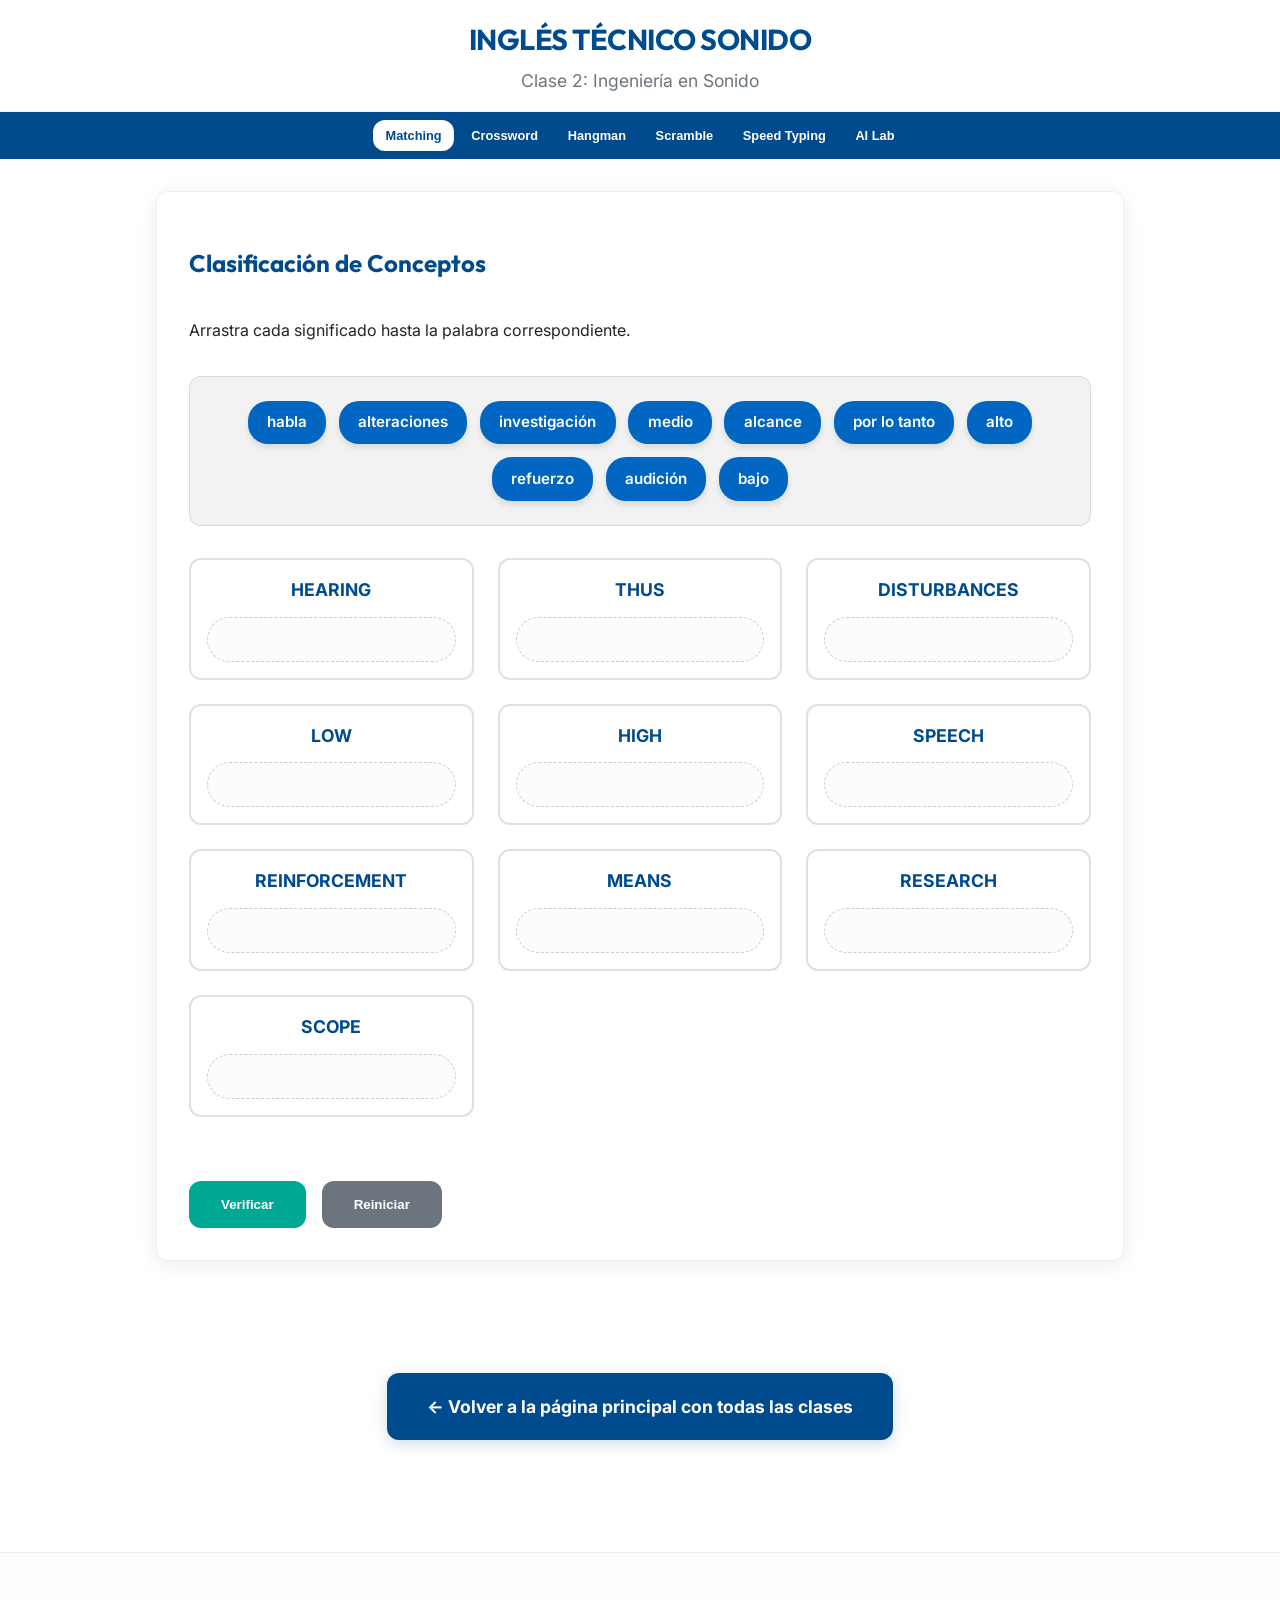
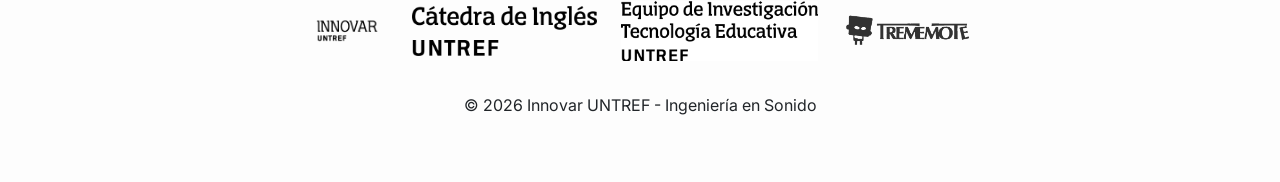
==== clase 2/clase2.html @ 0c976e35 "Add files via upload" ====
<!DOCTYPE html>
<html lang="es">

<head>
    <meta charset="UTF-8">
    <meta name="viewport" content="width=device-width, initial-scale=1.0">
    <title>UNTREF EdTech - Inglés Técnico</title>
    <link rel="stylesheet" href="../style.css">
    <link rel="preconnect" href="https://fonts.googleapis.com">
    <link rel="preconnect" href="https://fonts.gstatic.com" crossorigin>
    <link href="https://fonts.googleapis.com/css2?family=Inter:wght@400;600;700&family=Outfit:wght@400;700&display=swap"
        rel="stylesheet">
</head>

<body class="untref-edtech-app">
    <header class="app-header">
        <h1 class="header-title">INGLÉS TÉCNICO SONIDO</h1>
        <p class="header-subtitle">Clase 2: Ingeniería en Sonido</p>
    </header>

        <nav class="app-nav">
        <button class="hamburger-btn" id="hamburger-btn" aria-label="Abrir menú">
            <span></span>
            <span></span>
            <span></span>
        </button>
        <div class="nav-links" id="nav-links">
            <button class="nav-btn active" data-target="drag-drop">Matching</button>
            <button class="nav-btn" data-target="crossword">Crossword</button>
            <button class="nav-btn" data-target="hangman">Hangman</button>
            <button class="nav-btn" data-target="word-scramble">Scramble</button>
            <button class="nav-btn" data-target="speed-typing">Speed Typing</button>
            <button class="nav-btn" data-target="ai-lab">AI Lab</button>
        </div>
    </nav>
    <main class="app-content">
        <!-- AI Lab (Default) -->
        <section id="ai-lab" class="activity-section">
            <div class="activity-header">
                <h2>AI Lab: Vocabulario Inteligente</h2>
            </div>
            <div class="innovar-disclaimer">
                <p><strong>El AI Lab: Vocabulario Inteligente de Innovar UNTREF</strong> promueve sistemas abiertos,
                    libres y gratuitos para que utilices sus contenidos con cualquier IA, logrando una compatibilidad
                    universal mediante <strong>Embeddings</strong> que traducen conceptos a un lenguaje matemático común
                    y <strong>Transformers</strong> que garantizan el contexto académico exacto; todo esto potenciado
                    por nuestra curaduría de datos y arquitectura de prompts, diseñada específicamente para guiar al
                    modelo y proporcionar una base de conocimiento sólida, permitiendo así reducir drásticamente las
                    alucinaciones de la IA al seleccionar una palabra para generar un prompt experto.</p>
            </div>

            <div class="word-grid" id="ai-word-grid">
                <!-- Cards injected here -->
            </div>

            <div id="prompt-modal" class="modal">
                <div class="modal-content">
                    <div class="prompt-header">
                        <span class="prompt-badge">IA Prompt Experto</span>
                    </div>
                    <div id="modal-word-title" style="font-weight: bold; margin-bottom: 1rem;"></div>
                    <div id="prompt-content" class="prompt-content"></div>
                    <div class="modal-footer">
                        <button id="copy-prompt" class="action-btn">Copiar Prompt</button>
                        <p class="copy-instruction">Presiona en alguna IA para pegar el prompt copiado</p>
                        <div class="ai-platform-links">
                            <a href="https://chat.openai.com/" target="_blank" class="ai-button chatgpt">ChatGPT</a>
                            <a href="https://gemini.google.com/" target="_blank" class="ai-button gemini">Gemini</a>
                            <a href="https://claude.ai/" target="_blank" class="ai-button claude">Claude</a>
                            <a href="https://huggingface.ai/chat/" target="_blank" class="ai-button hf">HuggingFace</a>
                            <a href="https://www.perplexity.ai/" target="_blank"
                                class="ai-button perplexity">Perplexity</a>
                        </div>
                    </div>
                </div>
            </div>
            <div class="toast"></div>
        </section>

        <!-- Drag & Drop -->
        <section id="drag-drop" class="activity-section active">
            <div class="activity-header">
                <h2>Clasificación de Conceptos</h2>
                <div class="score-display" id="score-drag"></div>
            </div>
            <p>Arrastra cada significado hasta la palabra correspondiente.</p>
            <div class="drag-container">
                <div class="word-pool" id="word-pool"></div>
                <div class="drop-zones"></div>
            </div>
            <div class="action-bar">
                <button id="check-drag" class="action-btn">Verificar</button>
                <button id="reset-drag" class="action-btn secondary">Reiniciar</button>
            </div>
            <div class="toast"></div>
        </section>

        <!-- Crossword -->
        <section id="crossword" class="activity-section">
            <div class="activity-header">
                <h2>Crossword Puzzle</h2>
                <div class="score-display" id="score-crossword"></div>
            </div>
            <p>Resuelve el crucigrama utilizando el vocabulario de la clase.</p>
            <div class="crossword-container">
                <div id="crossword-grid" class="grid-layout"></div>
                <div class="clues">
                    <h3>Pistas</h3>
                    <ul id="clue-list"></ul>
                </div>
            </div>
            <div class="action-bar">
                <button id="check-crossword" class="action-btn">Verificar</button>
                <button id="reset-crossword" class="action-btn secondary">Reiniciar</button>
            </div>
            <div class="toast"></div>
        </section>

        <!-- Hangman -->
        <section id="hangman" class="activity-section">
            <div class="activity-header">
                <h2>The Hangman</h2>
                <div class="score-display" id="score-hangman"></div>
            </div>
            <p>Adivina el término técnico antes de que sea tarde.</p>
            <div class="hangman-container">
                <canvas id="hangman-canvas" width="200" height="250"></canvas>
                <div class="game-info">
                    <div id="word-display" class="word-display"></div>
                    <div id="alphabet" class="alphabet"></div>
                    <p id="hangman-hint"></p>
                </div>
            </div>
            <div class="action-bar">
                <button id="reset-hangman" class="action-btn">Reiniciar Juego</button>
            </div>
            <div class="toast"></div>
        </section>

        <!-- Word Scramble -->
        <section id="word-scramble" class="activity-section">
            <div class="activity-header">
                <h2>Word Scramble</h2>
                <div class="score-display" id="score-scramble"></div>
            </div>
            <div class="game-instructions">
                <strong>📝 Cómo jugar:</strong> Haz clic en las letras para construir la palabra técnica.
            </div>
            <div class="scramble-container">
                <div id="scrambled-word" class="scrambled-word hidden"></div>
                <div id="scramble-letters" class="word-bank"></div>
                <div id="scramble-answer" class="typing-word">_ _ _</div>
                <p id="scramble-hint" class="game-hint"></p>
            </div>
            <div class="action-bar">
                <button id="check-scramble" class="action-btn">Verificar</button>
                <button id="reset-scramble" class="action-btn secondary">Nueva Palabra</button>
            </div>
            <div class="toast"></div>
        </section>

        <!-- Speed Typing -->
        <section id="speed-typing" class="activity-section">
            <div class="activity-header">
                <h2>Speed Typing Challenge</h2>
                <div class="score-display" id="score-typing"></div>
            </div>
            <div class="game-instructions">
                <strong>⚡ Cómo jugar:</strong> Escribe la <strong>traducción al castellano</strong> de la palabra en
                inglés.
            </div>
            <div class="typing-container">
                <div class="typing-stats">
                    <span>Tiempo: <span id="typing-time">50</span>s</span>
                    <span>Puntos: <span id="typing-points">0</span></span>
                </div>
                <div id="typing-word" class="typing-word">¿LISTO?</div>
                <input type="text" id="typing-input" class="game-input" placeholder="Escribe aquí..." autocomplete="off"
                    disabled>
                <div id="typing-ai-recommendation" class="game-instructions hidden" style="margin-top: 2rem;"></div>
            </div>
            <div class="action-bar">
                <button id="start-typing" class="action-btn">Empezar Reto</button>
                <button id="check-typing" class="action-btn" style="display: none;">Verificar</button>
            </div>
            <div class="toast"></div>
        </section>
    </main>

    
    <div class="main-back-container"><a href="../index.html" class="action-btn back-main-btn">&larr; Volver a la página principal con todas las clases</a></div>
    <footer class="app-footer">
        <div class="footer-logo-container">
            <img src="../logo-innovar.png" alt="Innovar UNTREF" class="footer-logo innovar-logo">
            <img src="../logo-catedra.png" alt="Cátedra de Inglés UNTREF" class="footer-logo main-logo">
            <img src="../logo-investigacion-untref.png" alt="Investigación UNTREF" class="footer-logo research-logo">
            <img src="../logo-trememote.png" alt="Trememote" class="footer-logo">
        </div>
        <p>© 2026 Innovar UNTREF - Ingeniería en Sonido</p>
    </footer>

    <script src="script.js"></script>
</body>

</html>
---- style.css ----
:root {
    --primary-color: #004b8d;
    --primary-light: #0066c1;
    --secondary-color: #00a896;
    --accent-color: #ff6f00;
    --bg-color: #ffffff;
    --card-bg: #ffffff;
    --text-color: #212529;
    --muted-text: #6c757d;
    --success-color: #28a745;
    --error-color: #dc3545;
    --border-radius: 12px;
    --shadow: 0 4px 20px rgba(0, 0, 0, 0.08);
}

* {
    box-sizing: border-box;
}

body.untref-edtech-app {
    margin: 0;
    padding: 0;
    font-family: 'Inter', sans-serif;
    background-color: var(--bg-color);
    color: var(--text-color);
    line-height: 1.6;
    overflow-x: hidden;
}

/* For seamless embedding */
html,
body {
    overflow-y: auto;
    scrollbar-width: none;
    /* Firefox */
    -ms-overflow-style: none;
    /* IE/Edge */
}

body::-webkit-scrollbar {
    display: none;
    /* Chrome/Safari */
}

.chatgpt {
    background: #000000 !important;
    color: white !important;
    border: none !important;
}

.chatgpt svg {
    margin-right: 8px;
}

.gemini {
    background: #4285f4 !important;
    color: white !important;
    border: none !important;
}

.claude {
    background: #d97757 !important;
    color: white !important;
    border: none !important;
}

.hf {
    background: #ffbd00 !important;
    color: #000 !important;
    border: none !important;
}

.perplexity {
    background: #20b2aa !important;
    color: white !important;
    border: none !important;
}

.yg {
    background: #f44336 !important;
    color: white !important;
    border: none !important;
    width: 60px !important;
    border-radius: 20px !important;
}

.copy-instruction {
    font-size: 0.85rem;
    color: #666;
    margin: 10px 0 15px;
    font-style: italic;
}

.close-btn {
    color: var(--text-color);
}

h1,
h2,
h3 {
    font-family: 'Outfit', sans-serif;
    color: var(--primary-color);
}

.app-header {
    background: #ffffff;
    padding: 1rem 1.5rem;
    text-align: center;
    border-bottom: 1px solid #f0f0f0;
}

.header-title {    margin: 0;    font-size: 1.8rem;    letter-spacing: -0.5px;    text-transform: uppercase;}.header-subtitle {    margin: 0.3rem 0 0;    font-size: 1.1rem;    color: var(--muted-text);}

.app-nav {
    display: flex;
    justify-content: center;
    background: var(--primary-color);
    padding: 0.5rem;
    gap: 1rem;
    position: sticky;
    top: 0;
    z-index: 100;
}

.nav-btn {
    background: transparent;
    border: none;
    color: white;
    padding: 0.75rem 1.5rem;
    cursor: pointer;
    font-weight: 600;
    border-radius: var(--border-radius);
    transition: all 0.3s ease;
}

.nav-btn:hover {
    background: rgba(255, 255, 255, 0.1);
}

.nav-btn.active {
    background: white;
    color: var(--primary-color);
}

/* Home button container at the bottom */
.main-back-container {
    padding: 3rem 1.5rem;
    text-align: center;
    max-width: 1000px;
    margin: 0 auto;
}

.action-btn.back-main-btn {
    text-decoration: none;
    display: inline-flex;
    align-items: center;
    background: var(--primary-color) !important;
    gap: 10px;
    padding: 1.2rem 2.5rem;
    font-size: 1.1rem;
    box-shadow: 0 4px 15px rgba(0, 75, 141, 0.2);
}

.action-btn.back-main-btn:hover {
    background: var(--primary-light) !important;
    transform: translateY(-2px) scale(1.05);
}

/* Hamburger Menu styles */
.hamburger-btn {
    display: none;
    flex-direction: column;
    justify-content: space-around;
    width: 28px;
    height: 22px;
    background: transparent;
    border: none;
    cursor: pointer;
    padding: 0;
    margin-right: auto;
}

.hamburger-btn span {
    width: 100%;
    height: 3px;
    background: white;
    border-radius: 10px;
    transition: all 0.3s ease;
}

.hamburger-btn.open span:nth-child(1) {
    transform: rotate(45deg) translate(5px, 5px);
}

.hamburger-btn.open span:nth-child(2) {
    opacity: 0;
}

.hamburger-btn.open span:nth-child(3) {
    transform: rotate(-45deg) translate(7px, -7px);
}

@media (max-width: 768px) {
    .app-nav {
        padding: 0.8rem 1.5rem;
        justify-content: space-between;
        align-items: center;
    }

    .hamburger-btn {
        display: flex;
        order: 1;
    }

    .nav-links {
        display: none;
        position: absolute;
        top: 100%;
        left: 0;
        right: 0;
        background: var(--primary-color);
        flex-direction: column;
        padding: 1rem;
        box-shadow: 0 10px 15px rgba(0,0,0,0.1);
        z-index: 99;
    }

    .nav-links.open {
        display: flex;
    }

    .nav-btn {
        width: 100%;
        text-align: left;
    }

    .nav-btn.back-btn {
        margin-right: 0;
        margin-bottom: 0.5rem;
    }
}

.app-content {
    max-width: 1000px;
    margin: 2rem auto;
    padding: 0 1rem;
}

.activity-section {
    display: none;
    background: var(--card-bg);
    padding: 2rem;
    border-radius: var(--border-radius);
    box-shadow: var(--shadow);
    border: 1px solid #eee;
}

.activity-section.active {
    display: block;
    animation: fadeIn 0.5s ease;
}

@keyframes fadeIn {
    from {
        opacity: 0;
        transform: translateY(10px);
    }

    to {
        opacity: 1;
        transform: translateY(0);
    }
}

/* Drag & Drop Paired Layout */
.drag-container {
    margin: 2rem 0;
    display: flex;
    flex-direction: column;
    gap: 2rem;
}

.word-pool {
    display: flex;
    flex-wrap: wrap;
    gap: 0.8rem;
    padding: 1.5rem;
    background: rgba(0, 0, 0, 0.05);
    border-radius: var(--border-radius);
    min-height: 80px;
    justify-content: center;
    border: 1px solid rgba(0, 0, 0, 0.1);
}

.draggable {
    background: var(--primary-light);
    color: white;
    padding: 0.6rem 1.2rem;
    border-radius: 20px;
    cursor: grab;
    user-select: none;
    font-size: 0.95rem;
    font-weight: 600;
    box-shadow: 0 4px 6px rgba(0, 0, 0, 0.1);
    transition: transform 0.2s, background 0.3s;
}

.draggable.dragging {
    opacity: 0.5;
}

.drop-zones {
    display: grid;
    grid-template-columns: repeat(auto-fill, minmax(220px, 1fr));
    gap: 1.5rem;
}

.drop-slot {
    background: white;
    border: 2px solid #e0e0e0;
    border-radius: var(--border-radius);
    padding: 1rem;
    display: flex;
    flex-direction: column;
    align-items: center;
    gap: 0.8rem;
    transition: border-color 0.3s;
}

.drop-slot:hover {
    border-color: var(--primary-color);
}

/* AI Lab Disclaimer Premium Styling */
.innovar-disclaimer {
    background: linear-gradient(135deg, #f8f9fa 0%, #e9ecef 100%);
    border-left: 5px solid var(--primary-color);
    padding: 1.5rem;
    border-radius: 8px;
    margin-bottom: 2rem;
    box-shadow: 0 4px 12px rgba(0, 0, 0, 0.05);
}

.innovar-disclaimer p {
    margin: 0;
    color: var(--text-color);
    font-size: 1.05rem;
    line-height: 1.7;
}

.innovar-disclaimer strong {
    color: var(--primary-color);
}

/* AI Lab Redesign */
.word-grid {
    display: grid;
    grid-template-columns: repeat(auto-fill, minmax(220px, 1fr));
    gap: 1.5rem;
    margin-top: 1rem;
}

.word-card {
    background: white;
    padding: 1.5rem;
    border-radius: var(--border-radius);
    box-shadow: 0 4px 15px rgba(0, 0, 0, 0.05);
    border: 1px solid #eee;
    text-align: center;
    transition: transform 0.3s ease, border-color 0.3s;
}

.word-card:hover {
    transform: translateY(-5px);
    border-color: var(--primary-color);
}

.word-card h3 {
    margin: 0;
    font-size: 1.2rem;
    color: var(--primary-color);
    text-transform: uppercase;
}

.word-card p {
    color: var(--muted-text);
    font-size: 0.9rem;
    margin: 0.5rem 0 1.2rem;
}

.card-actions {
    display: flex;
    flex-wrap: wrap;
    gap: 8px;
    justify-content: center;
}

.card-btn {
    width: 35px;
    height: 35px;
    border-radius: 50%;
    display: flex;
    align-items: center;
    justify-content: center;
    text-decoration: none;
    font-size: 1.1rem;
    background: #f8f9fa;
    border: 1px solid #ddd;
    transition: all 0.2s;
}

.card-btn:hover {
    background: #eee;
    transform: scale(1.1);
}

.card-btn.prompt {
    background: var(--secondary-color);
    color: white;
    border: none;
    cursor: pointer;
}

.card-btn.yt {
    background: #ff0000;
    color: white;
    border: none;
}

.prompt-btn-text {
    background: var(--primary-color);
    color: white;
    border: none;
    padding: 6px 15px;
    border-radius: 20px;
    font-size: 0.8rem;
    font-weight: bold;
    cursor: pointer;
    width: 100%;
    margin-bottom: 10px;
}

/* Estilos para el Prompt In-Page (reemplaza Modal) */
.modal {
    display: none;
    margin-top: 2rem;
    padding: 1.5rem;
    background: #f8f9fa;
    border-radius: var(--border-radius);
    border: 2px solid var(--primary-color);
    box-shadow: none;
    position: relative;
    width: 100%;
}

.modal.active {
    display: block;
    animation: slideDown 0.4s ease;
}

.modal-content {
    background: transparent;
    padding: 0;
    width: 100%;
    max-width: none;
    box-shadow: none;
    border: none;
}

@keyframes slideDown {
    from { opacity: 0; transform: translateY(-10px); }
    to { opacity: 1; transform: translateY(0); }
}

.prompt-content {
    font-family: 'Inter', sans-serif;
    background: #f1f3f5;
    color: #333;
    padding: 1.5rem;
    border-radius: 8px;
    border: 1px solid #dee2e6;
    line-height: 1.6;
    font-size: 1rem;
    margin: 1.5rem 0;
    white-space: pre-wrap;
    user-select: all;
}

.ai-platform-links {
    display: flex;
    flex-wrap: wrap;
    gap: 0.8rem;
    justify-content: center;
    margin-top: 1rem;
}

.ai-button {
    text-decoration: none;
    padding: 10px 18px;
    border-radius: 8px;
    font-size: 0.85rem;
    font-weight: bold;
    color: white;
    transition: all 0.2s;
    display: flex;
    align-items: center;
    gap: 8px;
    box-shadow: 0 2px 4px rgba(0, 0, 0, 0.1);
}

.ai-button:hover {
    transform: translateY(-2px);
    box-shadow: 0 4px 8px rgba(0, 0, 0, 0.15);
}

.ai-badge {
    background: rgba(255, 255, 255, 0.2);
    padding: 2px 6px;
    border-radius: 4px;
    font-size: 0.7rem;
}

.modal-footer {
    border-top: 1px solid rgba(255, 255, 255, 0.1);
    padding-top: 1.5rem;
    margin-top: 1.5rem;
    display: flex;
    flex-direction: column;
    gap: 1rem;
}

.slot-label {
    font-weight: 700;
    color: var(--primary-color);
    font-size: 1.1rem;
    text-transform: uppercase;
}

.slot-content {
    min-height: 45px;
    width: 100%;
    background: #fcfcfc;
    border: 1px dashed #ccc;
    border-radius: 30px;
    display: flex;
    align-items: center;
    justify-content: center;
}

/* Fill in Blanks */
.word-bank {
    display: flex;
    flex-wrap: wrap;
    gap: 0.8rem;
    padding: 1rem;
    background: rgba(0, 75, 141, 0.05);
    border-radius: var(--border-radius);
    margin-bottom: 1.5rem;
    justify-content: center;
    border: 1px solid rgba(0, 75, 141, 0.1);
}

.bank-word {
    background: white;
    padding: 0.4rem 0.8rem;
    border-radius: 4px;
    border: 1px solid #ddd;
    font-size: 0.9rem;
    color: var(--primary-color);
    font-weight: 600;
}

.fill-paragraph {
    font-size: 1.1rem;
    line-height: 2.2;
    text-align: justify;
}

.fill-input {
    border: none;
    border-bottom: 2px solid var(--primary-color);
    background: rgba(0, 75, 141, 0.05);
    padding: 2px 8px;
    width: auto;
    min-width: 80px;
    text-align: center;
    font-family: inherit;
    font-weight: 600;
    margin: 0 4px;
    border-radius: 4px 4px 0 0;
    transition: all 0.3s ease;
}

.fill-input::placeholder {
    color: var(--error-color);
    font-size: 0.85rem;
    opacity: 0.8;
}

/* Crossword */
.crossword-container {
    display: flex;
    gap: 2rem;
    flex-wrap: wrap;
    align-items: flex-start;
    justify-content: center;
    margin-top: 1rem;
}

.grid-layout {
    background: white;
    padding: 10px;
    border-radius: 8px;
    box-shadow: 0 4px 15px rgba(0, 0, 0, 0.1);
}

.grid-cell {
    width: 25px;
    height: 25px;
    border: 1px solid #ddd;
    display: flex;
    align-items: center;
    justify-content: center;
    position: relative;
    background: white;
}

.grid-cell input {
    width: 100%;
    height: 100%;
    border: none;
    text-align: center;
    font-size: 1rem;
    font-weight: bold;
    text-transform: uppercase;
}

.empty-cell {
    background: #333;
    border-color: #333;
}

.cell-num {
    position: absolute;
    top: 1px;
    left: 1px;
    font-size: 0.55rem;
    color: var(--primary-color);
    font-weight: bold;
    z-index: 10;
    line-height: 1;
    background: rgba(255, 255, 255, 0.8);
    pointer-events: none;
}

.clues {
    flex: 1;
    min-width: 250px;
    text-align: left;
}

.clues ul {
    list-style: none;
    padding: 0;
}

.clues li {
    margin-bottom: 0.8rem;
    padding-bottom: 0.5rem;
    border-bottom: 1px solid #eee;
}

.hangman-container {
    display: flex;
    align-items: center;
    gap: 3rem;
    flex-wrap: wrap;
    justify-content: center;
}

.word-display {
    font-size: 2.5rem;
    letter-spacing: 0.5rem;
    font-family: monospace;
    margin-bottom: 1.5rem;
}

/* Scoring & Buttons */
.section-header {
    display: flex;
    justify-content: space-between;
    align-items: center;
    margin-bottom: 1rem;
    border-bottom: 2px solid rgba(0, 75, 141, 0.1);
    padding-bottom: 0.5rem;
}

.score-display {
    display: flex;
    gap: 4px;
}

.untref-star {
    font-size: 1.5rem;
    color: #ffd700;
    text-shadow: 0 0 5px rgba(255, 215, 0, 0.5);
    animation: bounce 0.5s ease;
}

@keyframes bounce {

    0%,
    100% {
        transform: scale(1);
    }

    50% {
        transform: scale(1.3);
    }
}

.action-bar {
    display: flex;
    gap: 1rem;
    margin-top: 2rem;
}

.action-btn.secondary {
    background: #6c757d;
}

.alphabet {
    display: grid;
    grid-template-columns: repeat(auto-fill, minmax(35px, 1fr));
    gap: 5px;
    max-width: 400px;
}

.letter-btn {
    padding: 10px;
    cursor: pointer;
    border: 1px solid #ddd;
    background: white;
    border-radius: 5px;
}

.letter-btn:disabled {
    opacity: 0.5;
    cursor: not-allowed;
}

.letter-btn.correct {
    background: var(--success-color);
    color: white;
}

.letter-btn.wrong {
    background: var(--error-color);
    color: white;
}

/* Action Buttons */
.action-btn {
    background: var(--secondary-color);
    color: white;
    border: none;
    padding: 1rem 2rem;
    border-radius: var(--border-radius);
    cursor: pointer;
    font-weight: 700;
    margin-top: 2rem;
    transition: transform 0.2s;
}

.action-btn:hover {
    transform: scale(1.02);
    filter: brightness(1.1);
}

/* Feedback In-Page (reemplaza toast flotante) */
.toast {
    margin-top: 1rem;
    padding: 0.8rem 1.5rem;
    border-radius: 8px;
    color: white;
    font-weight: 600;
    text-align: center;
    width: 100%;
    display: none;
}

.toast.active {
    display: block;
    animation: fadeIn 0.3s ease;
}

.hidden {
    opacity: 0;
    pointer-events: none;
}

.game-instructions {
    background: rgba(0, 75, 141, 0.05);
    border-left: 4px solid var(--primary-color);
    padding: 1rem 1.5rem;
    margin-bottom: 2rem;
    border-radius: 0 8px 8px 0;
    font-size: 0.95rem;
    color: #444;
    line-height: 1.5;
    text-align: left;
}

.game-instructions strong {
    color: var(--primary-color);
}

.scramble-container,
.typing-container {
    padding: 2.5rem;
    background: #fdfdfd;
    border-radius: var(--border-radius);
    text-align: center;
    border: 2px dashed #eee;
    margin: 2rem 0;
    transition: all 0.3s ease;
}

.scrambled-word {
    font-size: 3rem;
    font-weight: 800;
    letter-spacing: 12px;
    color: var(--primary-color);
    margin-bottom: 1.5rem;
    text-transform: uppercase;
    text-shadow: 2px 2px 0 rgba(0, 0, 0, 0.05);
}

.typing-word {
    font-size: 3.5rem;
    font-weight: 800;
    color: var(--secondary-color);
    margin: 2rem 0;
    min-height: 5rem;
    display: flex;
    align-items: center;
    justify-content: center;
    text-shadow: 2px 2px 0 rgba(0, 0, 0, 0.05);
}

.game-hint {
    color: #666;
    font-style: italic;
    margin-bottom: 2rem;
    font-size: 1.1rem;
}

.game-input {
    width: 100%;
    max-width: 450px;
    padding: 1.2rem;
    border: 2px solid #ddd;
    border-radius: 12px;
    font-size: 1.4rem;
    text-align: center;
    outline: none;
    transition: all 0.3s;
    background: white;
    box-shadow: inset 0 2px 4px rgba(0, 0, 0, 0.05);
}

.game-input:focus {
    border-color: var(--primary-color);
    box-shadow: 0 0 0 4px rgba(0, 75, 141, 0.1);
}

.game-input:disabled {
    background: #f1f3f5;
    cursor: not-allowed;
    opacity: 0.7;
}

.typing-stats {
    display: flex;
    justify-content: center;
    gap: 3rem;
    font-weight: 800;
    color: var(--primary-color);
    font-size: 1.3rem;
    margin-bottom: 1rem;
    background: rgba(0, 75, 141, 0.05);
    padding: 10px 20px;
    border-radius: 30px;
    display: inline-flex;
}

/* Footer & Logos */
.app-footer {
    background: #fdfdfd;
    padding: 3rem 1.5rem;
    text-align: center;
    border-top: 1px solid #eee;
    margin-top: 4rem;
}

.footer-logo-container {
    display: flex;
    justify-content: center;
    align-items: center;
    gap: 3rem;
    margin-bottom: 2rem;
    flex-wrap: wrap;
}

.footer-logo {
    max-height: 45px;
    width: auto;
    object-fit: contain;
    filter: grayscale(1) brightness(0);
    opacity: 0.8;
    transition: all 0.3s ease;
}

.footer-logo.main-logo {
    max-height: 80px;
    opacity: 1;
}

.footer-logo.innovar-logo {
    max-height: 65px;
    opacity: 1;
}

.footer-logo.research-logo {
    max-height: 60px;
    opacity: 1;
    filter: invert(1); /* Fondo blanco, letras negras */
}

    .footer-logo-container {
        gap: 1.5rem;
    }

    .footer-logo {
        max-height: 35px;
    }

    .footer-logo.main-logo {
        max-height: 50px;
    }

    .footer-logo.innovar-logo {
        max-height: 45px;
    }

    .nav-btn {
        padding: 0.5rem 0.8rem;
        font-size: 0.8rem;
    }

    .hangman-container {
        flex-direction: column;
    }
}
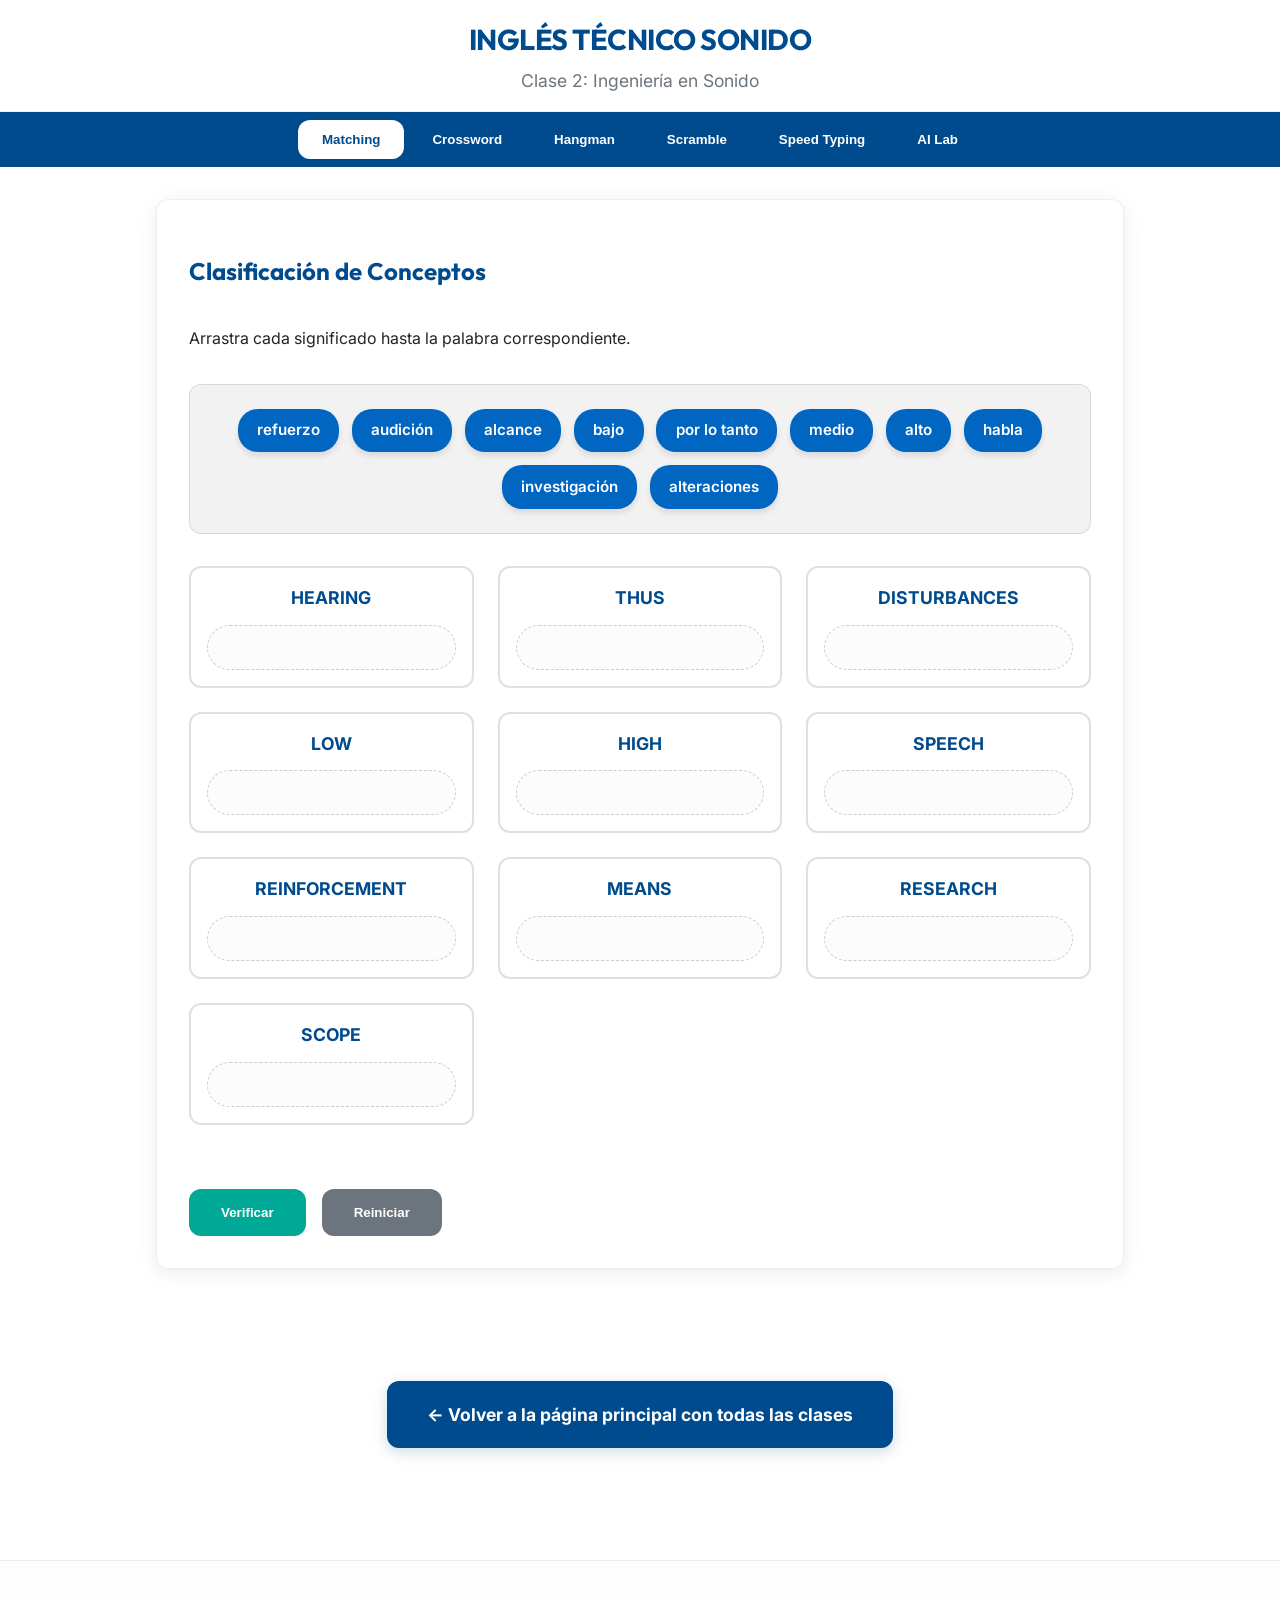
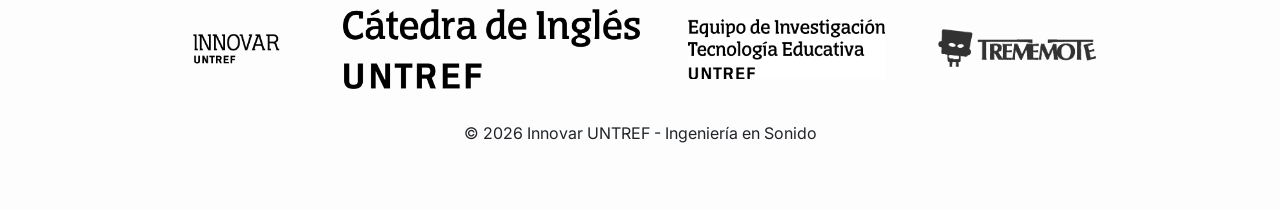
==== commit d70883a9: "Add files via upload" ====
--- a/clase 2/clase2.html
+++ b/clase 2/clase2.html
@@ -202,4 +202,4 @@
     <script src="script.js"></script>
 </body>
 
-</html>
+</html>
--- a/style.css
+++ b/style.css
@@ -605,24 +605,31 @@
     align-items: flex-start;
     justify-content: center;
     margin-top: 1rem;
+    width: 100%;
+    overflow-x: auto;
+    padding-bottom: 1rem;
 }
 
 .grid-layout {
-    background: white;
-    padding: 10px;
-    border-radius: 8px;
-    box-shadow: 0 4px 15px rgba(0, 0, 0, 0.1);
+    background: #333;
+    padding: 2px;
+    border-radius: 4px;
+    box-shadow: 0 4px 15px rgba(0, 0, 0, 0.2);
+    display: grid !important;
+    gap: 0px !important;
+    border: 2px solid #333;
 }
 
 .grid-cell {
-    width: 25px;
-    height: 25px;
-    border: 1px solid #ddd;
+    width: 30px;
+    height: 30px;
+    border: 1px solid #eee;
     display: flex;
     align-items: center;
     justify-content: center;
     position: relative;
     background: white;
+    margin: 0;
 }
 
 .grid-cell input {
@@ -936,7 +943,7 @@
     opacity: 1;
     filter: invert(1); /* Fondo blanco, letras negras */
 }
-
+@media (max-width: 768px) {
     .footer-logo-container {
         gap: 1.5rem;
     }
